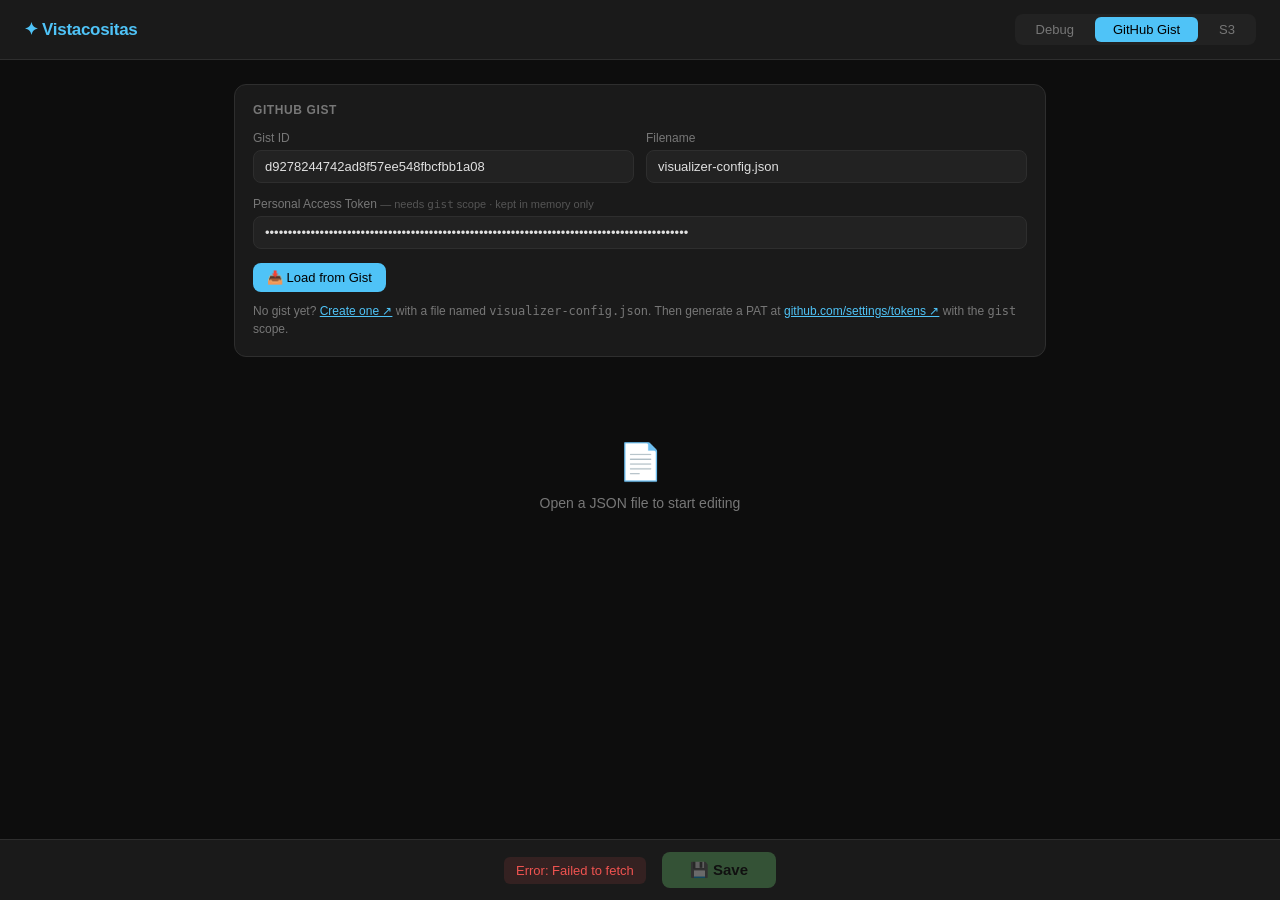
==== config-editor.html @ 3afe2b42 "Lo de vistacositas" ====
<!DOCTYPE html>
<html lang="en">
<head>
  <meta charset="UTF-8">
  <meta name="viewport" content="width=device-width, initial-scale=1.0">
  <title>Vistacositas Config Editor</title>
  <style>
    :root {
      --bg: #0d0d0d;
      --surface: #1a1a1a;
      --surface2: #222;
      --border: #2e2e2e;
      --border-hover: #444;
      --text: #e0e0e0;
      --muted: #777;
      --accent: #4fc3f7;
      --accent-hover: #81d4fa;
      --danger: #ef5350;
      --success: #66bb6a;
      --high: #FF5252;
      --medium: #FFD740;
      --low: #69F0AE;
    }

    * { box-sizing: border-box; margin: 0; padding: 0; }

    body {
      background: var(--bg);
      color: var(--text);
      font-family: -apple-system, BlinkMacSystemFont, 'Segoe UI', Roboto, sans-serif;
      font-size: 14px;
      min-height: 100vh;
      padding-bottom: 72px;
    }

    /* ── Header ── */
    header {
      background: var(--surface);
      border-bottom: 1px solid var(--border);
      padding: 14px 24px;
      display: flex; align-items: center; justify-content: space-between;
      position: sticky; top: 0; z-index: 20;
    }
    .logo { font-size: 17px; font-weight: 700; color: var(--accent); letter-spacing: -0.3px; }
    .mode-toggle { display: flex; background: var(--surface2); border-radius: 8px; padding: 3px; gap: 3px; }
    .mode-btn {
      padding: 5px 18px; border-radius: 6px; border: none; cursor: pointer;
      font-size: 13px; font-weight: 500; transition: all .15s;
      background: transparent; color: var(--muted);
    }
    .mode-btn.active { background: var(--accent); color: #000; }

    /* ── Layout ── */
    .container { max-width: 860px; margin: 0 auto; padding: 24px; }

    /* ── Controls ── */
    .controls-bar {
      display: flex; align-items: center; gap: 12px;
      padding: 14px 16px;
      background: var(--surface); border: 1px solid var(--border); border-radius: 12px;
      margin-bottom: 20px; flex-wrap: wrap;
    }
    .filename { font-size: 13px; color: var(--muted); }

    /* ── Config panels ── */
    .config-panel {
      background: var(--surface); border: 1px solid var(--border); border-radius: 12px;
      padding: 18px; margin-bottom: 20px; display: flex; flex-direction: column; gap: 14px;
    }
    .two-col { display: grid; grid-template-columns: 1fr 1fr; gap: 12px; }

    /* ── URL display box ── */
    .url-box {
      display: flex; align-items: center; gap: 8px;
      background: var(--surface2); border: 1px solid var(--border); border-radius: 8px;
      padding: 8px 12px;
    }
    .url-box code { font-size: 12px; color: var(--accent); flex: 1; word-break: break-all; font-family: 'SF Mono', 'Fira Code', monospace; }
    .url-label { font-size: 11px; color: var(--muted); white-space: nowrap; }

    /* ── Buttons ── */
    .btn {
      display: inline-flex; align-items: center; gap: 6px;
      padding: 7px 14px; border-radius: 8px; border: none; cursor: pointer;
      font-size: 13px; font-weight: 500; transition: all .15s; white-space: nowrap;
    }
    .btn:disabled { opacity: .35; cursor: not-allowed; }
    .btn-primary { background: var(--accent); color: #000; }
    .btn-primary:hover:not(:disabled) { background: var(--accent-hover); }
    .btn-ghost { background: transparent; color: var(--text); border: 1px solid var(--border); }
    .btn-ghost:hover:not(:disabled) { border-color: var(--border-hover); background: var(--surface2); }
    .btn-danger-ghost { background: transparent; color: var(--danger); border: 1px solid transparent; }
    .btn-danger-ghost:hover { border-color: var(--danger); }
    .btn-save { background: var(--success); color: #000; padding: 9px 28px; font-size: 15px; font-weight: 600; }
    .btn-save:hover:not(:disabled) { background: #81c784; }
    .btn-sm { padding: 5px 10px; font-size: 12px; }
    .btn-copy { padding: 4px 10px; font-size: 12px; background: var(--surface); border: 1px solid var(--border); border-radius: 6px; cursor: pointer; color: var(--muted); }
    .btn-copy:hover { color: var(--text); }

    /* ── Settings accordion ── */
    .accordion {
      background: var(--surface); border: 1px solid var(--border); border-radius: 12px;
      overflow: hidden; margin-bottom: 20px;
    }
    .accordion-trigger {
      width: 100%; padding: 13px 16px; background: none; border: none; color: var(--text);
      font-size: 13px; font-weight: 600; cursor: pointer;
      display: flex; align-items: center; justify-content: space-between; text-align: left;
    }
    .accordion-trigger:hover { background: var(--surface2); }
    .accordion-body { display: none; padding: 16px; border-top: 1px solid var(--border); gap: 16px; flex-direction: column; }
    .accordion-body.open { display: flex; }

    /* ── Section header ── */
    .section-header { display: flex; align-items: center; justify-content: space-between; margin-bottom: 14px; }
    .section-label { font-size: 12px; font-weight: 700; text-transform: uppercase; letter-spacing: .6px; color: var(--muted); }
    .count-badge { background: var(--surface2); color: var(--muted); font-size: 12px; padding: 1px 8px; border-radius: 10px; margin-left: 8px; }

    /* ── Item cards ── */
    .items-list { display: flex; flex-direction: column; gap: 10px; }
    .item-card { border-radius: 12px; border: 1px solid var(--border); overflow: hidden; transition: border-color .15s; }
    .item-card:hover { border-color: var(--border-hover); }
    .item-card.disabled { opacity: .4; }
    .item-card.disabled:hover { border-color: var(--border); }
    .card-meta {
      display: flex; align-items: center; gap: 8px; padding: 9px 12px;
      background: rgba(0,0,0,.4); border-bottom: 1px solid var(--border);
    }
    .type-pill { padding: 2px 9px; border-radius: 4px; font-size: 11px; font-weight: 700; text-transform: uppercase; letter-spacing: .4px; }
    .pill-image    { background: #0d3460; color: #90caf9; }
    .pill-reminder { background: #2d0d4e; color: #ce93d8; }
    .pill-timer    { background: #3e1000; color: #ffab91; }
    .meta-info { display: flex; gap: 10px; color: var(--muted); font-size: 12px; align-items: center; }
    .swatch { width: 12px; height: 12px; border-radius: 3px; border: 1px solid #444; flex-shrink: 0; }
    .card-actions { margin-left: auto; display: flex; gap: 4px; }

    /* ── Previews ── */
    .preview-reminder { padding: 18px 20px; display: flex; flex-direction: column; gap: 8px; }
    .priority-tag { display: inline-block; padding: 2px 10px; border-radius: 4px; font-size: 11px; font-weight: 700; width: fit-content; }
    .preview-title { font-size: 24px; font-weight: 700; color: #fff; line-height: 1.2; }
    .preview-body  { font-size: 15px; color: #bbb; }
    .preview-image { position: relative; height: 150px; background: #111; overflow: hidden; }
    .preview-image img { width: 100%; height: 100%; object-fit: cover; display: block; }
    .img-placeholder { width: 100%; height: 100%; display: flex; align-items: center; justify-content: center; color: var(--muted); font-size: 13px; }
    .img-caption { position: absolute; bottom: 0; left: 0; right: 0; padding: 10px 14px; background: linear-gradient(transparent, rgba(0,0,0,.75)); color: #fff; font-size: 13px; }
    .preview-timer { padding: 18px 20px; display: flex; flex-direction: column; align-items: center; gap: 6px; }
    .timer-label  { font-size: 14px; color: #bbb; }
    .timer-clock  { font-size: 38px; font-weight: 700; font-family: 'SF Mono', 'Fira Code', monospace; color: #fff; }
    .timer-target { font-size: 11px; color: var(--muted); margin-top: 2px; }

    /* ── Empty / no-file ── */
    .empty    { text-align: center; padding: 56px 24px; color: var(--muted); }
    .empty-icon { font-size: 36px; margin-bottom: 12px; }
    .no-file  { text-align: center; padding: 64px 24px; color: var(--muted); }

    /* ── Forms ── */
    .form-group { display: flex; flex-direction: column; gap: 5px; }
    .form-row   { display: grid; grid-template-columns: 1fr 1fr; gap: 14px; }
    label { font-size: 12px; font-weight: 500; color: var(--muted); }
    .hint { font-size: 11px; color: #555; font-weight: 400; }

    input[type=text], input[type=url], input[type=number], input[type=password],
    input[type=datetime-local], textarea, select {
      background: var(--surface2); border: 1px solid var(--border); color: var(--text);
      border-radius: 8px; padding: 8px 11px; font-size: 13px; outline: none;
      font-family: inherit; transition: border-color .15s; width: 100%;
    }
    input:focus, textarea:focus, select:focus { border-color: var(--accent); }
    textarea { resize: vertical; min-height: 72px; }
    select option { background: var(--surface); }
    .color-row { display: flex; gap: 8px; align-items: center; }
    input[type=color] { width: 36px; height: 36px; padding: 2px 3px; border-radius: 8px; cursor: pointer; border: 1px solid var(--border); background: var(--surface2); flex-shrink: 0; }
    .color-row input[type=text] { flex: 1; }
    .checkbox-label { display: flex; align-items: center; gap: 8px; cursor: pointer; color: var(--text); font-size: 13px; }
    input[type=checkbox] { width: 15px; height: 15px; cursor: pointer; accent-color: var(--accent); }
    .small-hint { font-size: 12px; color: var(--muted); line-height: 1.5; }
    .small-hint a { color: var(--accent); }

    /* ── Emoji picker ── */
    .emoji-trigger {
      background: none; border: none; cursor: pointer; font-size: 15px;
      padding: 0 4px; opacity: .6; transition: opacity .15s; line-height: 1;
    }
    .emoji-trigger:hover { opacity: 1; }
    .label-row { display: flex; align-items: center; gap: 6px; }
    .emoji-popup {
      display: none; position: fixed; z-index: 200;
      background: var(--surface); border: 1px solid var(--border-hover);
      border-radius: 12px; box-shadow: 0 8px 32px rgba(0,0,0,.6);
      width: 320px; overflow: hidden;
    }
    .emoji-popup.open { display: block; }
    .emoji-tabs { display: flex; overflow-x: auto; border-bottom: 1px solid var(--border); padding: 4px 6px; gap: 2px; scrollbar-width: none; }
    .emoji-tabs::-webkit-scrollbar { display: none; }
    .emoji-tab { background: none; border: none; cursor: pointer; font-size: 18px; padding: 5px 7px; border-radius: 6px; opacity: .5; transition: all .1s; flex-shrink: 0; }
    .emoji-tab:hover { opacity: 1; background: var(--surface2); }
    .emoji-tab.active { opacity: 1; background: var(--surface2); }
    .emoji-grid { display: grid; grid-template-columns: repeat(8, 1fr); gap: 2px; padding: 8px; max-height: 220px; overflow-y: auto; }
    .emoji-btn { background: none; border: none; cursor: pointer; font-size: 20px; padding: 5px; border-radius: 6px; text-align: center; transition: background .1s; line-height: 1; }
    .emoji-btn:hover { background: var(--surface2); }

    /* ── Modal ── */
    .overlay { display: none; position: fixed; inset: 0; background: rgba(0,0,0,.65); z-index: 100; align-items: center; justify-content: center; padding: 20px; }
    .overlay.open { display: flex; }
    .modal { background: var(--surface); border-radius: 16px; border: 1px solid var(--border); width: 100%; max-width: 520px; max-height: 92vh; overflow-y: auto; display: flex; flex-direction: column; }
    .modal-sm { max-width: 340px; }
    .modal-head { padding: 18px 20px 14px; border-bottom: 1px solid var(--border); display: flex; align-items: center; justify-content: space-between; }
    .modal-head h2 { font-size: 15px; font-weight: 600; }
    .btn-close { background: none; border: none; color: var(--muted); cursor: pointer; font-size: 18px; line-height: 1; padding: 2px 4px; }
    .btn-close:hover { color: var(--text); }
    .modal-body { padding: 20px; display: flex; flex-direction: column; gap: 14px; flex: 1; }
    .modal-foot { padding: 14px 20px; border-top: 1px solid var(--border); display: flex; justify-content: flex-end; gap: 10px; }
    .type-picker { display: flex; flex-direction: column; gap: 8px; }
    .type-option { display: flex; align-items: center; gap: 14px; padding: 14px 16px; border-radius: 10px; border: 1px solid var(--border); background: var(--surface2); cursor: pointer; transition: all .15s; }
    .type-option:hover { border-color: var(--accent); background: #1a2a33; }
    .type-option-icon  { font-size: 22px; }
    .type-option-label { font-size: 14px; font-weight: 600; }
    .type-option-desc  { font-size: 12px; color: var(--muted); margin-top: 1px; }

    /* ── Save bar ── */
    .save-bar { position: fixed; bottom: 0; left: 0; right: 0; background: var(--surface); border-top: 1px solid var(--border); padding: 12px 24px; display: flex; align-items: center; justify-content: center; gap: 16px; z-index: 20; }
    .status-msg { font-size: 13px; padding: 6px 12px; border-radius: 6px; }
    .status-success { background: rgba(102,187,106,.12); color: var(--success); }
    .status-error   { background: rgba(239,83,80,.12);  color: var(--danger); }
    .status-info    { background: rgba(79,195,247,.12); color: var(--accent); }
    .unsaved-badge { font-size: 13px; color: #ffb300; background: rgba(255,179,0,.12); padding: 6px 12px; border-radius: 6px; display: none; }
    .unsaved-badge.visible { display: inline-block; }
  </style>
</head>
<body>

<header>
  <span class="logo">✦ Vistacositas</span>
  <div class="mode-toggle">
    <button class="mode-btn active" id="btn-debug"      onclick="setMode('debug')">Debug</button>
    <button class="mode-btn"        id="btn-gist"       onclick="setMode('gist')">GitHub Gist</button>
    <button class="mode-btn"        id="btn-s3"         onclick="setMode('s3')">S3</button>
  </div>
</header>

<div class="container">

  <!-- Debug controls -->
  <div class="controls-bar" id="debug-controls">
    <button class="btn btn-primary" onclick="loadLocalFile()">📂 Open JSON file</button>
    <span class="filename" id="debug-filename">No file selected</span>
  </div>

  <!-- Gist controls -->
  <div id="gist-controls" style="display:none">
    <div class="config-panel">
      <div class="section-label">GitHub Gist</div>
      <div class="two-col">
        <div class="form-group">
          <label>Gist ID</label>
          <input type="text" id="gist-id" placeholder="e.g. a1b2c3d4e5f6…" oninput="saveGistPrefs()">
        </div>
        <div class="form-group">
          <label>Filename</label>
          <input type="text" id="gist-filename" placeholder="visualizer-config.json" oninput="saveGistPrefs()">
        </div>
      </div>
      <div class="form-group">
        <label>Personal Access Token <span class="hint">— needs <code>gist</code> scope · kept in memory only</span></label>
        <input type="password" id="gist-pat" placeholder="github_pat_…" autocomplete="new-password">
      </div>
      <div style="display:flex; gap:10px; align-items:center; flex-wrap:wrap">
        <button class="btn btn-primary" onclick="loadGist()">📥 Load from Gist</button>
        <span class="small-hint">
          No gist yet?
          <a href="https://gist.github.com" target="_blank">Create one ↗</a> with a file named <code>visualizer-config.json</code>.
          Then generate a PAT at
          <a href="https://github.com/settings/tokens/new?scopes=gist" target="_blank">github.com/settings/tokens ↗</a>
          with the <code>gist</code> scope.
        </span>
      </div>
      <!-- Raw URL (shown after load) -->
      <div id="gist-url-row" style="display:none">
        <label style="margin-bottom:6px;display:block">App config URL — paste this into <code>AppConstants.kt</code></label>
        <div class="url-box">
          <code id="gist-raw-url"></code>
          <button class="btn-copy" onclick="copyUrl()">Copy</button>
        </div>
      </div>
    </div>
  </div>

  <!-- S3 controls -->
  <div id="s3-controls" style="display:none">
    <div class="config-panel">
      <div class="section-label">Amazon S3</div>
      <div class="two-col">
        <div class="form-group"><label>Bucket</label><input type="text" id="s3-bucket" placeholder="my-bucket"></div>
        <div class="form-group"><label>Region</label><input type="text" id="s3-region" placeholder="eu-west-1"></div>
        <div class="form-group"><label>Access Key ID</label><input type="text" id="s3-key-id" placeholder="AKIA…" autocomplete="off"></div>
        <div class="form-group"><label>Secret Access Key</label><input type="password" id="s3-secret" placeholder="••••••••" autocomplete="new-password"></div>
        <div class="form-group" style="grid-column:span 2"><label>File Key</label><input type="text" id="s3-file-key" placeholder="visualizer-config.json"></div>
      </div>
      <div style="display:flex; gap:12px; align-items:center; flex-wrap:wrap">
        <button class="btn btn-primary" onclick="loadS3()">📥 Load from S3</button>
        <span class="small-hint">Credentials kept in memory only. Bucket must have CORS enabled for PUT/GET. <a href="https://docs.aws.amazon.com/AmazonS3/latest/userguide/enabling-cors-examples.html" target="_blank">CORS setup ↗</a></span>
      </div>
    </div>
  </div>

  <!-- No file loaded -->
  <div id="no-file" class="no-file">
    <div class="empty-icon">📄</div>
    <p>Open a JSON file to start editing</p>
  </div>

  <!-- Main content -->
  <div id="content" style="display:none">

    <!-- Settings -->
    <div class="accordion">
      <button class="accordion-trigger" onclick="toggleAccordion()">
        <span>⚙ Global Settings</span>
        <span id="acc-arrow">▼</span>
      </button>
      <div class="accordion-body" id="acc-body">
        <div class="form-row">
          <div class="form-group">
            <label>Default Duration (seconds)</label>
            <input type="number" id="s-duration" min="1" max="3600" oninput="collectSettings()">
          </div>
          <div class="form-group">
            <label>Background Color</label>
            <div class="color-row">
              <input type="color" id="s-bg-picker" oninput="syncPicker('s-bg-picker','s-bg-text')">
              <input type="text"  id="s-bg-text"   oninput="syncText('s-bg-text','s-bg-picker')" placeholder="#000000">
            </div>
          </div>
        </div>
      </div>
    </div>

    <!-- Items -->
    <div class="section-header">
      <div>
        <span class="section-label">Items</span>
        <span class="count-badge" id="count">0</span>
      </div>
      <button class="btn btn-primary" onclick="openTypePicker()">+ Add Item</button>
    </div>
    <div id="items-list" class="items-list"></div>

  </div>
</div>

<!-- Save bar -->
<div class="save-bar">
  <span id="status-msg"></span>
  <span id="unsaved-badge" class="unsaved-badge">● Unsaved changes</span>
  <button class="btn btn-save" id="save-btn" disabled onclick="save()">💾 Save</button>
</div>

<!-- Type picker modal -->
<div class="overlay" id="type-modal">
  <div class="modal modal-sm">
    <div class="modal-head">
      <h2>Add Item</h2>
      <button class="btn-close" onclick="closeTypePicker()">✕</button>
    </div>
    <div class="modal-body">
      <div class="type-picker">
        <div class="type-option" onclick="openItemModal('reminder')">
          <span class="type-option-icon">💬</span>
          <div><div class="type-option-label">Reminder</div><div class="type-option-desc">Title, body text and priority level</div></div>
        </div>
        <div class="type-option" onclick="openItemModal('image')">
          <span class="type-option-icon">🖼</span>
          <div><div class="type-option-label">Image</div><div class="type-option-desc">Full-screen photo with optional caption</div></div>
        </div>
        <div class="type-option" onclick="openItemModal('timer')">
          <span class="type-option-icon">⏱</span>
          <div><div class="type-option-label">Timer</div><div class="type-option-desc">Countdown to a target date and time</div></div>
        </div>
      </div>
    </div>
  </div>
</div>

<!-- Item add/edit modal -->
<div class="overlay" id="item-modal">
  <div class="modal">
    <div class="modal-head">
      <h2 id="item-modal-title">Add Item</h2>
      <button class="btn-close" onclick="closeItemModal()">✕</button>
    </div>
    <div class="modal-body" id="item-modal-body"></div>
    <div class="modal-foot">
      <button class="btn btn-ghost" onclick="closeItemModal()">Cancel</button>
      <button class="btn btn-primary" onclick="submitItem()">Save Item</button>
    </div>
  </div>
</div>

<!-- Emoji picker popup -->
<div id="emoji-popup" class="emoji-popup">
  <div class="emoji-tabs" id="emoji-tabs"></div>
  <div class="emoji-grid" id="emoji-grid"></div>
</div>

<script src="https://sdk.amazonaws.com/js/aws-sdk-2.1691.0.min.js"></script>
<script>
// ─── Saved credentials ────────────────────────────────────────────────────────
const SAVED_GIST_ID       = 'd9278244742ad8f57ee548fbcfbb1a08';
const SAVED_GIST_FILENAME = 'visualizer-config.json';
const SAVED_GIST_PAT      = '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';

// ─── State ────────────────────────────────────────────────────────────────────
let config     = null;
let mode       = 'gist';
let fileHandle = null;
let editIdx    = null;
let editType   = null;
let dirty      = false;

// ─── Mode ─────────────────────────────────────────────────────────────────────
function setMode(m) {
  mode = m; config = null; fileHandle = null;
  ['debug','gist','s3'].forEach(id => {
    document.getElementById('btn-' + id).classList.toggle('active', id === m);
    document.getElementById(id + '-controls').style.display = id === m ? (m === 'debug' ? 'flex' : 'block') : 'none';
  });
  if (m === 'gist') loadGistPrefs();
  renderAll();
}

// ─── Debug ────────────────────────────────────────────────────────────────────
async function loadLocalFile() {
  if (!window.showOpenFilePicker) {
    const input = document.createElement('input');
    input.type = 'file'; input.accept = '.json';
    input.onchange = async () => {
      config = JSON.parse(await input.files[0].text());
      document.getElementById('debug-filename').textContent = input.files[0].name + ' (save = download)';
      renderAll(); status('Loaded: ' + input.files[0].name, 'success');
    };
    input.click(); return;
  }
  try {
    [fileHandle] = await window.showOpenFilePicker({ types: [{ description: 'JSON', accept: { 'application/json': ['.json'] } }] });
    const file = await fileHandle.getFile();
    config = JSON.parse(await file.text());
    document.getElementById('debug-filename').textContent = file.name;
    renderAll(); status('Loaded: ' + file.name, 'success');
  } catch (e) { if (e.name !== 'AbortError') status('Error: ' + e.message, 'error'); }
}

async function saveLocal() {
  const json = JSON.stringify(buildConfig(), null, 2);
  if (fileHandle) {
    const w = await fileHandle.createWritable();
    await w.write(json); await w.close();
    clearDirty(); status('Saved ✓', 'success');
  } else {
    const a = document.createElement('a');
    a.href = URL.createObjectURL(new Blob([json], { type: 'application/json' }));
    a.download = 'visualizer-config.json'; a.click();
    status('Downloaded — replace the original file manually', 'info');
  }
}

// ─── GitHub Gist ──────────────────────────────────────────────────────────────
function gistHeaders() {
  const pat = document.getElementById('gist-pat').value.trim();
  const h = { 'Accept': 'application/vnd.github+json', 'X-GitHub-Api-Version': '2022-11-28' };
  if (pat) h['Authorization'] = 'Bearer ' + pat;
  return h;
}

function gistFilename() {
  return document.getElementById('gist-filename').value.trim() || 'visualizer-config.json';
}

async function loadGist() {
  const id = document.getElementById('gist-id').value.trim();
  if (!id) { status('Enter a Gist ID', 'error'); return; }
  status('Loading from Gist…', 'info');
  try {
    const res  = await fetch(`https://api.github.com/gists/${id}`, { headers: gistHeaders() });
    if (!res.ok) throw new Error(`GitHub API: ${res.status} ${res.statusText}`);
    const data = await res.json();
    const fn   = gistFilename();
    const file = data.files[fn];
    if (!file) throw new Error(`File "${fn}" not found in gist. Files: ${Object.keys(data.files).join(', ')}`);

    config = JSON.parse(file.content);
    const rawUrl = `https://gist.githubusercontent.com/${data.owner.login}/${id}/raw/${fn}`;
    document.getElementById('gist-raw-url').textContent = rawUrl;
    document.getElementById('gist-url-row').style.display = 'block';
    renderAll(); status('Loaded from Gist ✓', 'success');
  } catch (e) { status('Error: ' + e.message, 'error'); }
}

async function saveGist() {
  const id  = document.getElementById('gist-id').value.trim();
  const pat = document.getElementById('gist-pat').value.trim();
  if (!id)  { status('Enter a Gist ID', 'error'); return; }
  if (!pat) { status('A Personal Access Token is required to save', 'error'); return; }
  status('Saving to Gist…', 'info');
  try {
    const body = { files: { [gistFilename()]: { content: JSON.stringify(buildConfig(), null, 2) } } };
    const res  = await fetch(`https://api.github.com/gists/${id}`, {
      method: 'PATCH',
      headers: { ...gistHeaders(), 'Content-Type': 'application/json' },
      body: JSON.stringify(body)
    });
    if (!res.ok) throw new Error(`GitHub API: ${res.status} ${res.statusText}`);
    clearDirty(); status('Saved to Gist ✓', 'success');
  } catch (e) { status('Error: ' + e.message, 'error'); }
}

function saveGistPrefs() {
  localStorage.setItem('gist-id',       document.getElementById('gist-id').value);
  localStorage.setItem('gist-filename', document.getElementById('gist-filename').value);
}
function loadGistPrefs() {
  document.getElementById('gist-id').value       = SAVED_GIST_ID;
  document.getElementById('gist-filename').value = SAVED_GIST_FILENAME;
  document.getElementById('gist-pat').value      = SAVED_GIST_PAT;
}

function copyUrl() {
  navigator.clipboard.writeText(document.getElementById('gist-raw-url').textContent)
    .then(() => status('URL copied to clipboard', 'success'));
}

// ─── S3 ───────────────────────────────────────────────────────────────────────
function s3Client() {
  AWS.config.update({
    accessKeyId:     document.getElementById('s3-key-id').value,
    secretAccessKey: document.getElementById('s3-secret').value,
    region:          document.getElementById('s3-region').value
  });
  return new AWS.S3();
}

async function loadS3() {
  const bucket = document.getElementById('s3-bucket').value.trim();
  const key    = document.getElementById('s3-file-key').value.trim();
  if (!bucket || !key) { status('Fill in Bucket and File Key', 'error'); return; }
  status('Loading from S3…', 'info');
  try {
    const data = await s3Client().getObject({ Bucket: bucket, Key: key }).promise();
    config = JSON.parse(data.Body.toString());
    renderAll(); status('Loaded from S3 ✓', 'success');
  } catch (e) { status('S3 error: ' + e.message, 'error'); }
}

async function saveS3() {
  const bucket = document.getElementById('s3-bucket').value.trim();
  const key    = document.getElementById('s3-file-key').value.trim();
  status('Saving to S3…', 'info');
  try {
    await s3Client().putObject({
      Bucket: bucket, Key: key,
      Body: JSON.stringify(buildConfig(), null, 2),
      ContentType: 'application/json'
    }).promise();
    clearDirty(); status('Saved to S3 ✓', 'success');
  } catch (e) { status('S3 error: ' + e.message, 'error'); }
}

// ─── Dirty tracking ───────────────────────────────────────────────────────────
function markDirty() {
  dirty = true;
  document.getElementById('unsaved-badge').classList.add('visible');
}
function clearDirty() {
  dirty = false;
  document.getElementById('unsaved-badge').classList.remove('visible');
}

// ─── Save dispatcher ──────────────────────────────────────────────────────────
async function save() {
  collectSettings();
  if (mode === 'debug') await saveLocal();
  else if (mode === 'gist') await saveGist();
  else await saveS3();
}

function buildConfig() {
  return { schemaVersion: config.schemaVersion || 1, settings: config.settings, items: config.items };
}

// ─── Settings ─────────────────────────────────────────────────────────────────
function populateSettings() {
  const s = config.settings || {};
  document.getElementById('s-duration').value = s.defaultDurationSeconds ?? 15;
  const bg = s.backgroundColor || '#000000';
  document.getElementById('s-bg-text').value   = bg;
  document.getElementById('s-bg-picker').value = bg;
}

function collectSettings() {
  config.settings = {
    defaultDurationSeconds: parseInt(document.getElementById('s-duration').value) || 15,
    backgroundColor: document.getElementById('s-bg-text').value || '#000000'
  };
  if (config) markDirty();
}

function toggleAccordion() {
  const body = document.getElementById('acc-body');
  body.classList.toggle('open');
  document.getElementById('acc-arrow').textContent = body.classList.contains('open') ? '▲' : '▼';
}

function syncPicker(pickerId, textId) { document.getElementById(textId).value = document.getElementById(pickerId).value; collectSettings(); }
function syncText(textId, pickerId)   { const v = document.getElementById(textId).value; if (/^#[0-9A-Fa-f]{6}$/.test(v)) document.getElementById(pickerId).value = v; collectSettings(); }

// ─── Render ───────────────────────────────────────────────────────────────────
function renderAll() {
  const loaded = config !== null;
  document.getElementById('no-file').style.display  = loaded ? 'none'  : 'block';
  document.getElementById('content').style.display  = loaded ? 'block' : 'none';
  document.getElementById('save-btn').disabled      = !loaded;
  if (loaded) { populateSettings(); renderItems(); }
}

function renderItems() {
  const list  = document.getElementById('items-list');
  const items = config.items || [];
  document.getElementById('count').textContent = items.length;
  if (!items.length) {
    list.innerHTML = `<div class="empty"><div class="empty-icon">📋</div><p>No items yet. Click "Add Item" to get started.</p></div>`;
    return;
  }
  list.innerHTML = items.map((item, i) => cardHtml(item, i)).join('');
}

function cardHtml(item, i) {
  const bg  = item.backgroundColor || config.settings?.backgroundColor || '#000000';
  const dur = item.durationSeconds ? item.durationSeconds + 's' : (config.settings?.defaultDurationSeconds ?? 15) + 's (default)';
  const pillClass = { image:'pill-image', reminder:'pill-reminder', timer:'pill-timer' }[item.type] || 'pill-reminder';
  const isDisabled = !!item.disabled;
  return `
    <div class="item-card${isDisabled ? ' disabled' : ''}">
      <div class="card-meta">
        <span class="type-pill ${pillClass}">${item.type}</span>
        <span class="meta-info">
          <span>⏱ ${dur}</span>
          <span>· ${h(item.id)}</span>
          <span class="swatch" style="background:${h(bg)}" title="${h(bg)}"></span>
          ${isDisabled ? '<span style="color:var(--muted)">· disabled</span>' : ''}
        </span>
        <div class="card-actions">
          <button class="btn btn-ghost btn-sm" onclick="move(${i},-1)">↑</button>
          <button class="btn btn-ghost btn-sm" onclick="move(${i},1)">↓</button>
          <button class="btn btn-ghost btn-sm" onclick="toggleDisabled(${i})" title="${isDisabled ? 'Enable' : 'Disable'}">${isDisabled ? '✓ Enable' : '⊘ Disable'}</button>
          <button class="btn btn-ghost btn-sm" onclick="openItemModal(null,${i})">✏ Edit</button>
          <button class="btn btn-danger-ghost btn-sm" onclick="del(${i})">🗑</button>
        </div>
      </div>
      <div style="background:${h(bg)}">${previewHtml(item)}</div>
    </div>`;
}

function previewHtml(item) {
  if (item.type === 'reminder') {
    const colors = { high:'#FF5252', medium:'#FFD740', low:'#69F0AE' };
    const p = item.priority || 'medium';
    return `<div class="preview-reminder">
      <span class="priority-tag" style="background:${colors[p]||colors.medium};color:#000">${p.toUpperCase()}</span>
      <div class="preview-title">${h(item.title||'')}</div>
      ${item.body ? `<div class="preview-body">${h(item.body)}</div>` : ''}
    </div>`;
  }
  if (item.type === 'image') {
    return `<div class="preview-image">
      ${item.url
        ? `<img src="${ha(item.url)}" alt="" onerror="this.parentElement.innerHTML='<div class=\\'img-placeholder\\'>⚠ Could not load image</div>'">`
        : '<div class="img-placeholder">No URL set</div>'}
      ${item.caption ? `<div class="img-caption">${h(item.caption)}</div>` : ''}
      ${item.visualEffect && item.visualEffect !== 'none' ? `<div style="position:absolute;top:6px;right:8px;background:rgba(0,0,0,.6);color:#fff;font-size:11px;padding:2px 8px;border-radius:4px">✨ ${h(item.visualEffect)}</div>` : ''}
    </div>`;
  }
  if (item.type === 'timer') {
    const rem = remaining(item.targetDatetime);
    const fc  = item.flashColor || '#FF5252';
    return `<div class="preview-timer">
      <div class="timer-label">${h(item.label||'')}</div>
      <div class="timer-clock" style="${rem===null?'color:'+fc:''}">
        ${rem === null ? '+' + elapsed(item.targetDatetime) : rem}
      </div>
      <div class="timer-target">${h(item.targetDatetime||'')} · local time</div>
    </div>`;
  }
  return '';
}

function remaining(dt) { if (!dt) return null; const d = new Date(dt)-Date.now(); return d<=0?null:fmt(d); }
function elapsed(dt)   { if (!dt) return '00:00:00'; return fmt(Math.max(0,Date.now()-new Date(dt))); }
function fmt(ms)       { const s=Math.floor(ms/1000); return `${pad(Math.floor(s/3600))}:${pad(Math.floor(s%3600/60))}:${pad(s%60)}`; }
function pad(n)        { return String(n).padStart(2,'0'); }

// ─── CRUD ─────────────────────────────────────────────────────────────────────
function move(i, dir) {
  const j = i + dir;
  if (j < 0 || j >= config.items.length) return;
  [config.items[i], config.items[j]] = [config.items[j], config.items[i]];
  markDirty(); renderItems();
}
function del(i) { if (!confirm('Delete this item?')) return; config.items.splice(i,1); markDirty(); renderItems(); }
function toggleDisabled(i) { config.items[i].disabled = !config.items[i].disabled; markDirty(); renderItems(); }

// ─── Modals ───────────────────────────────────────────────────────────────────
function openTypePicker()  { document.getElementById('type-modal').classList.add('open'); }
function closeTypePicker() { document.getElementById('type-modal').classList.remove('open'); }

function openItemModal(type, idx) {
  closeTypePicker();
  editIdx  = idx ?? null;
  editType = type ?? config.items[idx].type;
  const item = idx != null ? config.items[idx] : null;
  document.getElementById('item-modal-title').textContent = item ? 'Edit ' + cap(editType) : 'Add ' + cap(editType);
  document.getElementById('item-modal-body').innerHTML = formHtml(editType, item);
  document.getElementById('item-modal').classList.add('open');
}
function closeItemModal() { document.getElementById('item-modal').classList.remove('open'); editIdx=null; editType=null; }

function formHtml(type, item) {
  const v  = item || {};
  const bg = v.backgroundColor || '';
  const defBg = config.settings?.backgroundColor || '#000000';
  const common = `
    <div class="form-row">
      <div class="form-group">
        <label>ID</label>
        <input type="text" id="f-id" value="${ha(v.id||genId(type))}" placeholder="unique-id">
      </div>
      <div class="form-group">
        <label>Duration (seconds) <span class="hint">— leave empty for default</span></label>
        <input type="number" id="f-dur" value="${v.durationSeconds||''}" min="1" placeholder="${config.settings?.defaultDurationSeconds??15}">
      </div>
    </div>
    <div class="form-group">
      <label>Background Color <span class="hint">— leave empty to inherit global setting</span></label>
      <div class="color-row">
        <input type="color" id="f-bg-p" value="${ha(bg||defBg)}" oninput="document.getElementById('f-bg').value=this.value">
        <input type="text"  id="f-bg"   value="${ha(bg)}" placeholder="e.g. #1A237E" oninput="if(/^#[0-9A-Fa-f]{6}$/.test(this.value))document.getElementById('f-bg-p').value=this.value">
      </div>
    </div>
    <div class="form-group">
      <label class="checkbox-label">
        <input type="checkbox" id="f-disabled" ${v.disabled ? 'checked' : ''}> Disabled <span class="hint">— item will be skipped in the app</span>
      </label>
    </div>`;

  if (type === 'reminder') {
    const p = v.priority||'medium';
    return common + `
      <div class="form-group">
        <div class="label-row"><label>Title</label><button type="button" class="emoji-trigger" onclick="openEmojiPicker('f-title',this)" title="Insert emoji">😊</button></div>
        <input type="text" id="f-title" value="${ha(v.title||'')}" placeholder="Reminder title">
      </div>
      <div class="form-group">
        <div class="label-row"><label>Body <span class="hint">— optional</span></label><button type="button" class="emoji-trigger" onclick="openEmojiPicker('f-body',this)" title="Insert emoji">😊</button></div>
        <textarea id="f-body" placeholder="Additional details…">${h(v.body||'')}</textarea>
      </div>
      <div class="form-group"><label>Priority</label>
        <select id="f-priority">
          <option value="high"   ${p==='high'  ?'selected':''}>High</option>
          <option value="medium" ${p==='medium'?'selected':''}>Medium</option>
          <option value="low"    ${p==='low'   ?'selected':''}>Low</option>
        </select>
      </div>`;
  }
  if (type === 'image') {
    const ve = v.visualEffect || 'none';
    return common + `
      <div class="form-group"><label>Image URL</label><input type="url" id="f-url" value="${ha(v.url||'')}" placeholder="https://…"></div>
      <div class="form-group"><label>Caption <span class="hint">— optional</span></label><input type="text" id="f-caption" value="${ha(v.caption||'')}" placeholder="Caption text"></div>
      <div class="form-group"><label>Visual Effect</label>
        <select id="f-visual-effect">
          <option value="none"     ${ve==='none'    ?'selected':''}>None</option>
          <option value="kenburns" ${ve==='kenburns'?'selected':''}>Ken Burns</option>
        </select>
      </div>`;
  }
  if (type === 'timer') {
    const fc  = v.flashColor||'#FF5252';
    const foe = v.flashOnExpiry !== false;
    return common + `
      <div class="form-group"><label>Label</label><input type="text" id="f-label" value="${ha(v.label||'')}" placeholder="Sprint ends in"></div>
      <div class="form-group">
        <label>Target Date & Time <span class="hint">— local time</span></label>
        <input type="datetime-local" id="f-dt" value="${ha(v.targetDatetime||'')}" step="1">
      </div>
      <div class="form-row">
        <div class="form-group"><label>Flash Color</label>
          <div class="color-row">
            <input type="color" id="f-fc-p" value="${ha(fc)}" oninput="document.getElementById('f-fc').value=this.value">
            <input type="text"  id="f-fc"   value="${ha(fc)}" oninput="if(/^#[0-9A-Fa-f]{6}$/.test(this.value))document.getElementById('f-fc-p').value=this.value">
          </div>
        </div>
        <div class="form-group"><label>&nbsp;</label>
          <label class="checkbox-label" style="padding-top:8px">
            <input type="checkbox" id="f-foe" ${foe?'checked':''}> Flash on expiry
          </label>
        </div>
      </div>`;
  }
  return '';
}

function submitItem() {
  const id  = document.getElementById('f-id').value.trim();
  const dur = document.getElementById('f-dur').value;
  const bg  = document.getElementById('f-bg').value.trim();
  if (!id) { alert('ID is required'); return; }

  let item = { type: editType, id };
  if (dur) item.durationSeconds = parseInt(dur);
  if (bg)  item.backgroundColor = bg;
  item.disabled = document.getElementById('f-disabled').checked;

  if (editType === 'reminder') {
    const title = document.getElementById('f-title').value.trim();
    if (!title) { alert('Title is required'); return; }
    item.title = title;
    const body = document.getElementById('f-body').value.trim();
    if (body) item.body = body;
    item.priority = document.getElementById('f-priority').value;
  }
  if (editType === 'image') {
    const url = document.getElementById('f-url').value.trim();
    if (!url) { alert('URL is required'); return; }
    item.url = url;
    const cap = document.getElementById('f-caption').value.trim();
    if (cap) item.caption = cap;
    item.visualEffect = document.getElementById('f-visual-effect').value;
  }
  if (editType === 'timer') {
    const label = document.getElementById('f-label').value.trim();
    if (!label) { alert('Label is required'); return; }
    item.label = label;
    let dt = document.getElementById('f-dt').value;
    if (!dt) { alert('Target date/time is required'); return; }
    if (/^\d{4}-\d{2}-\d{2}T\d{2}:\d{2}$/.test(dt)) dt += ':00';
    item.targetDatetime = dt;
    item.flashColor    = document.getElementById('f-fc').value || '#FF5252';
    item.flashOnExpiry = document.getElementById('f-foe').checked;
  }

  if (editIdx === null) config.items.push(item);
  else                  config.items[editIdx] = item;
  markDirty(); closeItemModal(); renderItems();
}

// ─── Emoji picker ─────────────────────────────────────────────────────────────
const EMOJI_CATS = [
  { icon:'😀', emojis:'😀 😃 😄 😁 😆 😅 🤣 😂 🙂 😊 😇 🥰 😍 🤩 😘 😋 😜 🤪 😎 🤓 🧐 😏 😒 🙄 😬 😌 😔 😪 😴 😷 🤒 🤕 😵 🤯 🥳 🤠 😕 😟 😮 😲 😳 🥺 😦 😧 😨 😢 😭 😱 😤 😡 🤬 😈 👿 💀 💩 🤡 👻' },
  { icon:'👍', emojis:'👋 🤚 ✋ 👌 ✌️ 🤞 🤟 🤘 🤙 👈 👉 👆 👇 ☝️ 👍 👎 ✊ 👊 👏 🙌 🤝 🙏 💪 ✍️ 🫶 ❤️‍🔥' },
  { icon:'❤️', emojis:'❤️ 🧡 💛 💚 💙 💜 🖤 🤍 🤎 💔 💕 💞 💓 💗 💖 💘 💝 💟 ❣️ 💯 ✅ ❌ ⭐ 🌟 ✨ 💫 🔥 💥 ❄️ 🌈 💤 💬 🗨️' },
  { icon:'🐶', emojis:'🐶 🐱 🐭 🐹 🐰 🦊 🐻 🐼 🐨 🐯 🦁 🐮 🐷 🐸 🐵 🐔 🐧 🐦 🦆 🦅 🦉 🦇 🐺 🐗 🐴 🦄 🐝 🐛 🦋 🐌 🐞 🐜 🌸 🌺 🌻 🌹 🌷 🍀 🌿 🍁 🌊 🌙 ☀️ ⛅ ⚡ 🌈 ❄️' },
  { icon:'🍕', emojis:'🍕 🍔 🌮 🌯 🍟 🍿 🍣 🍜 🍝 🍛 🍲 🥗 🥘 🍱 🍙 🍚 🥡 🍦 🍩 🍪 🎂 🍰 🧁 🍫 🍬 🍭 🍺 🍻 🥂 🍷 ☕ 🧋 🥤 🧃 🍵 🥐 🥖 🧇 🥞 🥓 🍳 🥚 🧀' },
  { icon:'⚽', emojis:'⚽ 🏀 🏈 ⚾ 🎾 🏐 🎱 🏓 🏸 🥊 🥋 🎯 🎳 🏹 🎣 🤿 🎽 🛹 🛷 ⛸️ 🥌 🎿 🏆 🥇 🥈 🥉 🏅 🎖️ 🎮 🕹️ 🎲 🎭 🎨 🎬 🎤 🎧 🎵 🎶 🎸 🎹 🥁 🎺 🎻' },
  { icon:'✈️', emojis:'✈️ 🚗 🚕 🚙 🚌 🚎 🏎️ 🚓 🚑 🚒 🛻 🚚 🛵 🚲 🛴 🚂 🚢 🛳️ ⛵ 🚁 🛸 🚀 🏠 🏡 🏢 🏥 🏦 🏨 🏪 🏫 🗼 🗽 ⛪ 🏰 🗺️ 🌍 🌎 🌏 🌐' },
  { icon:'💡', emojis:'💡 🔦 📱 💻 🖥️ ⌨️ 🖱️ 💾 💿 📷 📸 🎥 📞 ☎️ 📺 📻 🔋 🔌 🔒 🔓 🔑 🗝️ 🔨 🪓 🔧 🔩 ⚙️ 🧰 💊 🩺 🩹 🏥 💉 🧪 🔬 🔭 📚 📖 📝 ✏️ 📌 📍 📎 ✂️ 🗓️ 📅 🕐 ⏰ ⌛ ⏳ 💰 💳' },
];

let emojiTargetId  = null;
let emojiActiveCat = 0;

function openEmojiPicker(targetId, triggerEl) {
  emojiTargetId = targetId;
  const popup = document.getElementById('emoji-popup');

  // Build tabs once
  const tabs = document.getElementById('emoji-tabs');
  if (!tabs.children.length) {
    EMOJI_CATS.forEach((cat, i) => {
      const btn = document.createElement('button');
      btn.className = 'emoji-tab' + (i === 0 ? ' active' : '');
      btn.textContent = cat.icon;
      btn.onclick = () => selectEmojiCat(i);
      tabs.appendChild(btn);
    });
  }

  selectEmojiCat(emojiActiveCat);

  // Position to the right of the trigger button, vertically centered on it
  const rect = triggerEl.getBoundingClientRect();
  const popupWidth = 320;
  const popupHeight = 280;
  let left = rect.right + window.scrollX + 8;
  let top  = rect.top  + window.scrollY - popupHeight / 2;
  // Clamp so it never goes off-screen
  if (left + popupWidth > window.innerWidth)  left = rect.left + window.scrollX - popupWidth - 8;
  if (top < window.scrollY)                   top  = window.scrollY + 8;
  if (top + popupHeight > window.scrollY + window.innerHeight) top = window.scrollY + window.innerHeight - popupHeight - 8;
  popup.style.top  = top  + 'px';
  popup.style.left = left + 'px';
  popup.classList.add('open');
}

function selectEmojiCat(idx) {
  emojiActiveCat = idx;
  document.querySelectorAll('.emoji-tab').forEach((t,i) => t.classList.toggle('active', i === idx));
  const grid = document.getElementById('emoji-grid');
  grid.innerHTML = EMOJI_CATS[idx].emojis.split(' ').map(e =>
    `<button class="emoji-btn" onclick="insertEmoji('${e}')">${e}</button>`
  ).join('');
}

function insertEmoji(emoji) {
  const el = document.getElementById(emojiTargetId);
  if (!el) return;
  const start = el.selectionStart ?? el.value.length;
  const end   = el.selectionEnd   ?? el.value.length;
  el.value = el.value.slice(0, start) + emoji + el.value.slice(end);
  el.selectionStart = el.selectionEnd = start + emoji.length;
  el.focus();
}

function closeEmojiPicker() { document.getElementById('emoji-popup').classList.remove('open'); }

document.addEventListener('click', e => {
  const popup   = document.getElementById('emoji-popup');
  if (!popup.classList.contains('open')) return;
  if (!popup.contains(e.target) && !e.target.classList.contains('emoji-trigger')) closeEmojiPicker();
});

// ─── Utils ────────────────────────────────────────────────────────────────────
function genId(type) { return `${({reminder:'rem',image:'img',timer:'tmr'}[type]||'item')}-${String(Date.now()).slice(-4)}`; }
function cap(s) { return s.charAt(0).toUpperCase() + s.slice(1); }
function h(s)   { return String(s).replace(/&/g,'&amp;').replace(/</g,'&lt;').replace(/>/g,'&gt;'); }
function ha(s)  { return String(s).replace(/"/g,'&quot;').replace(/'/g,'&#39;'); }

let _st = null;
function status(msg, type) {
  const el = document.getElementById('status-msg');
  el.textContent = msg; el.className = 'status-msg status-' + type;
  clearTimeout(_st); _st = setTimeout(() => { el.textContent = ''; el.className = 'status-msg'; }, 5000);
}

document.getElementById('type-modal').addEventListener('click', e => { if (e.target===e.currentTarget) closeTypePicker(); });
document.getElementById('item-modal').addEventListener('click', e => { if (e.target===e.currentTarget) closeItemModal(); });

// Start in Gist mode and auto-load
setMode('gist');
loadGist();
</script>
</body>
</html>
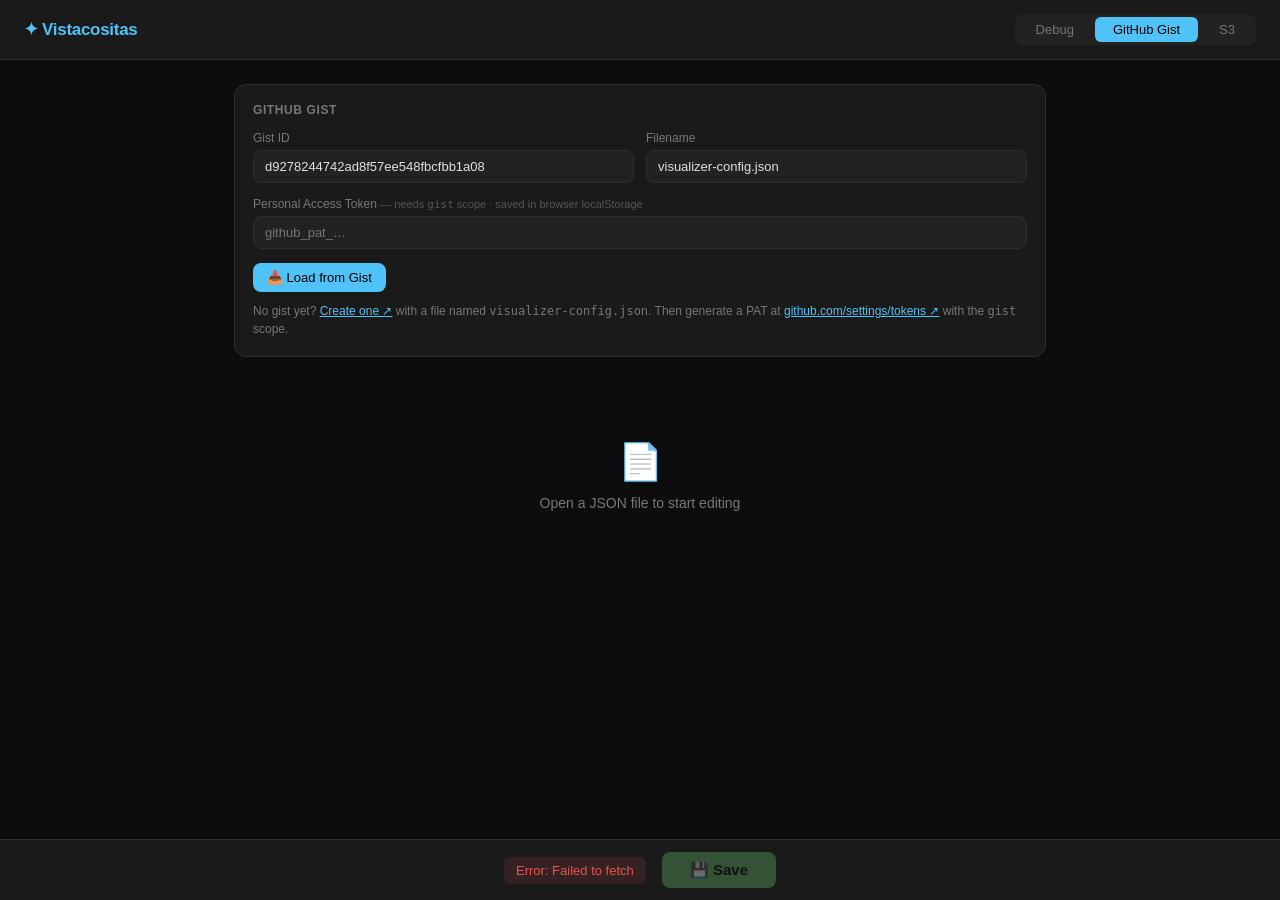
==== commit 9f5eba71: "Sin pat" ====
--- a/config-editor.html
+++ b/config-editor.html
@@ -261,8 +261,8 @@
         </div>
       </div>
       <div class="form-group">
-        <label>Personal Access Token <span class="hint">— needs <code>gist</code> scope · kept in memory only</span></label>
-        <input type="password" id="gist-pat" placeholder="github_pat_…" autocomplete="new-password">
+        <label>Personal Access Token <span class="hint">— needs <code>gist</code> scope · saved in browser localStorage</span></label>
+        <input type="password" id="gist-pat" placeholder="github_pat_…" autocomplete="new-password" oninput="saveGistPrefs()">
       </div>
       <div style="display:flex; gap:10px; align-items:center; flex-wrap:wrap">
         <button class="btn btn-primary" onclick="loadGist()">📥 Load from Gist</button>
@@ -407,7 +407,7 @@
 // ─── Saved credentials ────────────────────────────────────────────────────────
 const SAVED_GIST_ID       = 'd9278244742ad8f57ee548fbcfbb1a08';
 const SAVED_GIST_FILENAME = 'visualizer-config.json';
-const SAVED_GIST_PAT      = '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';
+const SAVED_GIST_PAT      = '';
 
 // ─── State ────────────────────────────────────────────────────────────────────
 let config     = null;
@@ -516,11 +516,12 @@
 function saveGistPrefs() {
   localStorage.setItem('gist-id',       document.getElementById('gist-id').value);
   localStorage.setItem('gist-filename', document.getElementById('gist-filename').value);
+  localStorage.setItem('gist-pat',      document.getElementById('gist-pat').value);
 }
 function loadGistPrefs() {
-  document.getElementById('gist-id').value       = SAVED_GIST_ID;
-  document.getElementById('gist-filename').value = SAVED_GIST_FILENAME;
-  document.getElementById('gist-pat').value      = SAVED_GIST_PAT;
+  document.getElementById('gist-id').value       = localStorage.getItem('gist-id')       || SAVED_GIST_ID;
+  document.getElementById('gist-filename').value = localStorage.getItem('gist-filename') || SAVED_GIST_FILENAME;
+  document.getElementById('gist-pat').value      = localStorage.getItem('gist-pat')      || SAVED_GIST_PAT;
 }
 
 function copyUrl() {
